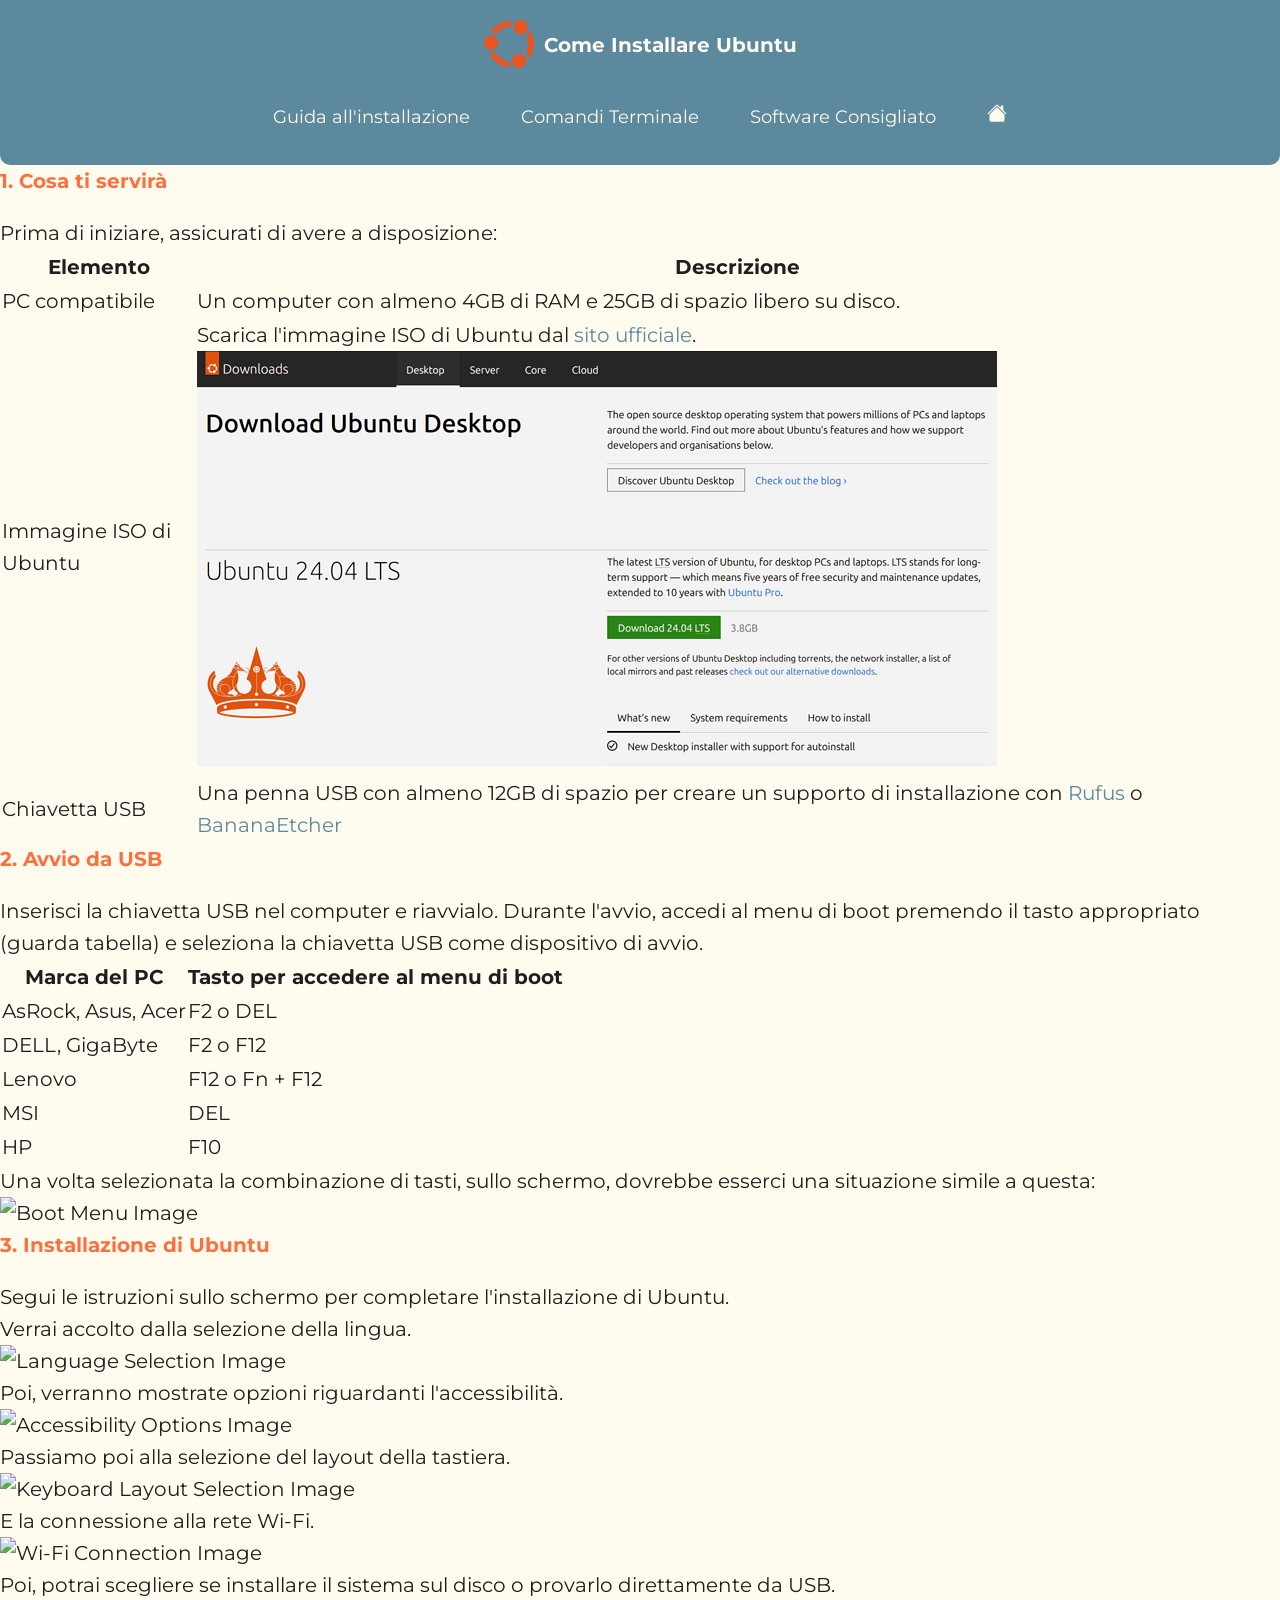
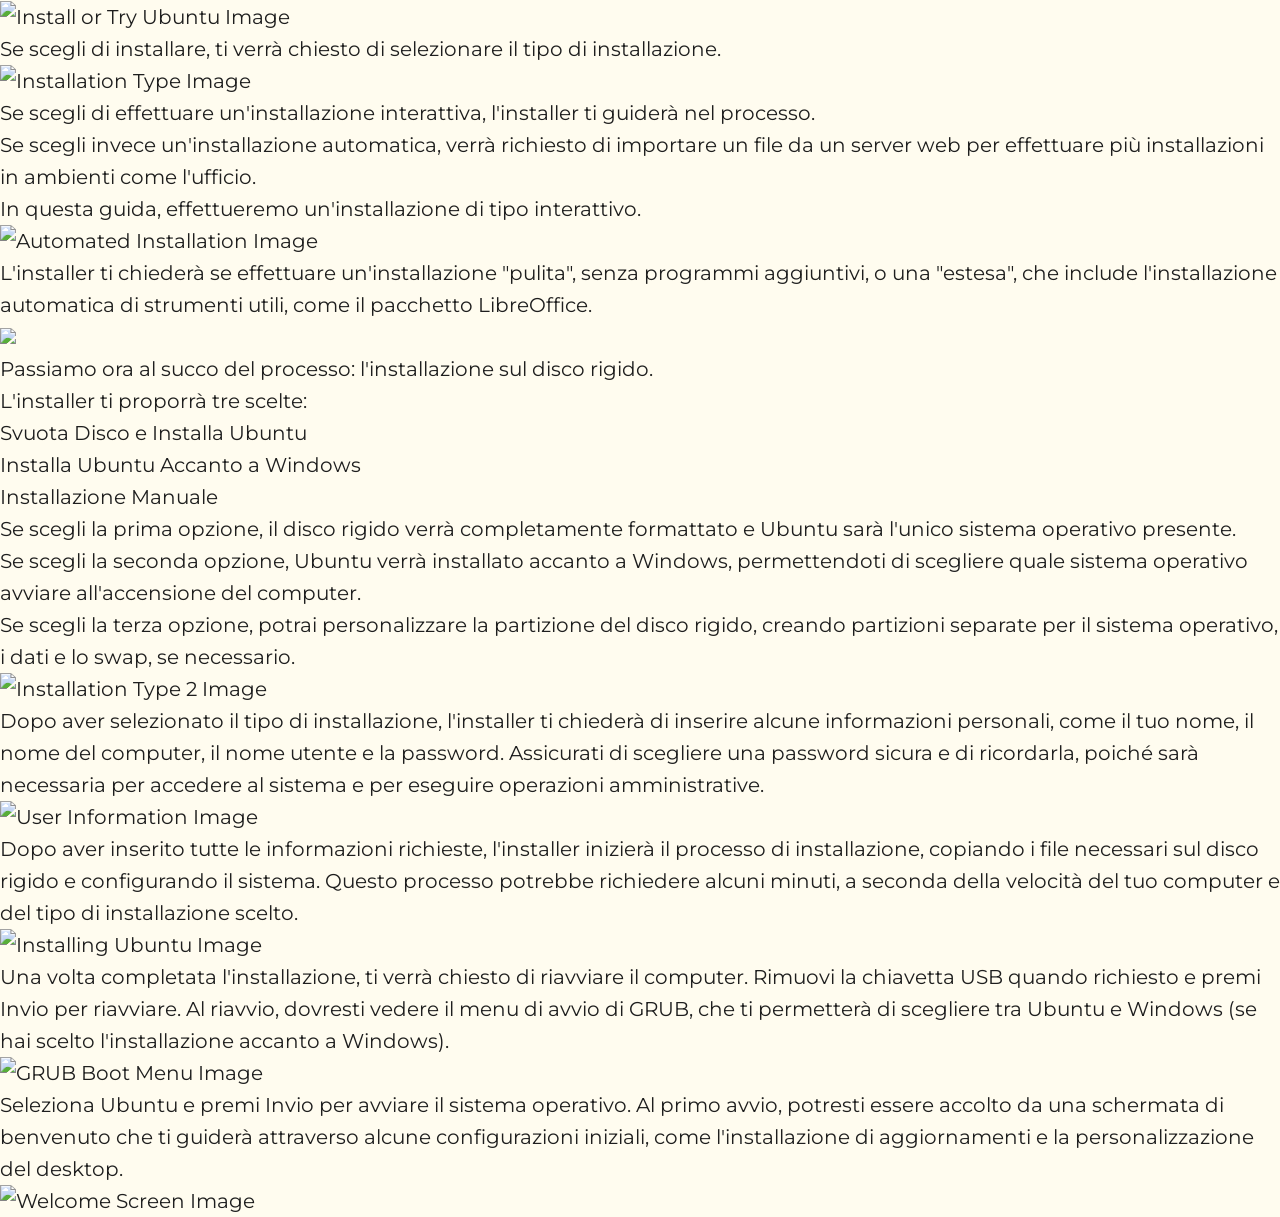
==== installationguide.html @ df973f92 "update del 12/03/2026 Aggiunta di una guida all'installazione di Ubuntu." ====
<!DOCTYPE html>
<html lang="en">

<head>
    <meta charset="UTF-8">
    <meta name="viewport" content="width=device-width, initial-scale=1.0">
    <title>Ubuntu Installation Guide</title>
    <link rel="preconnect" href="https://fonts.googleapis.com">
    <link rel="preconnect" href="https://fonts.gstatic.com" crossorigin>
    <link href="https://fonts.googleapis.com/css2?family=Montserrat:ital,wght@0,100..900;1,100..900&display=swap"
        rel="stylesheet">
    <link rel="stylesheet" href="style2.css">
    <link rel="icon" href="img/tuxub.svg">
</head>

<body>
    <header>
        <h1><svg id="ubuntuicon" xmlns="http://www.w3.org/2000/svg" width="16" height="16" fill="currentColor"
                class="bi bi-ubuntu" viewBox="0 0 16 16">
                <path
                    d="M2.273 9.53a2.273 2.273 0 1 0 0-4.546 2.273 2.273 0 0 0 0 4.547Zm9.467-4.984a2.273 2.273 0 1 0 0-4.546 2.273 2.273 0 0 0 0 4.546M7.4 13.108a5.54 5.54 0 0 1-3.775-2.88 3.27 3.27 0 0 1-1.944.24 7.4 7.4 0 0 0 5.328 4.465c.53.113 1.072.169 1.614.166a3.25 3.25 0 0 1-.666-1.9 6 6 0 0 1-.557-.091m3.828 2.285a2.273 2.273 0 1 0 0-4.546 2.273 2.273 0 0 0 0 4.546m3.163-3.108a7.44 7.44 0 0 0 .373-8.726 3.3 3.3 0 0 1-1.278 1.498 5.57 5.57 0 0 1-.183 5.535 3.26 3.26 0 0 1 1.088 1.693M2.098 3.998a3.3 3.3 0 0 1 1.897.486 5.54 5.54 0 0 1 4.464-2.388c.037-.67.277-1.313.69-1.843a7.47 7.47 0 0 0-7.051 3.745" />
            </svg>Come Installare Ubuntu</h1>
        <nav>
            <ul>

                <li><a href="#">Guida all'installazione</a></li>
                <li><a href="#terminal">Comandi Terminale</a></li>
                <li><a href="#sw">Software Consigliato</a></li>
                <li><a href="index.html"><svg id="houseicon" xmlns="http://www.w3.org/2000/svg" width="16" height="16"
                            fill="currentColor" class="bi bi-house-fill" viewBox="0 0 16 16">
                            <path
                                d="M8.707 1.5a1 1 0 0 0-1.414 0L.646 8.146a.5.5 0 0 0 .708.708L8 2.207l6.646 6.647a.5.5 0 0 0 .708-.708L13 5.793V2.5a.5.5 0 0 0-.5-.5h-1a.5.5 0 0 0-.5.5v1.293z" />
                            <path d="m8 3.293 6 6V13.5a1.5 1.5 0 0 1-1.5 1.5h-9A1.5 1.5 0 0 1 2 13.5V9.293z" />
                        </svg></a></li>
            </ul>
        </nav>
    </header>
    <main>
        <section id="1whatyoullneed">
            <h2>1. Cosa ti servirà</h2>
            <p>Prima di iniziare, assicurati di avere a disposizione:</p>
            <table>
                <tr>
                    <th>Elemento</th>
                    <th>Descrizione</th>
                </tr>
                <tr>
                    <td>PC compatibile</td>
                    <td>Un computer con almeno 4GB di RAM e 25GB di spazio libero su disco.</td>
                </tr>
                <tr>
                    <td>Immagine ISO di Ubuntu</td>
                    <td>Scarica l'immagine ISO di Ubuntu dal <a href="https://ubuntu.com/download/desktop"
                            target="_blank">sito ufficiale</a>.
                        <img src="img/downloadubuntupage.png" alt="Download Ubuntu Page Image">
                    </td>
                </tr>
                <tr>
                    <td>Chiavetta USB</td>
                    <td>Una penna USB con almeno 12GB di spazio per creare un supporto di installazione con <a
                            href="https://rufus.ie" target="_blank">Rufus</a> o <a href="https://etcher.balena.io/"
                            target="_blank">BananaEtcher</a></td>
                </tr>

            </table>
        </section>
        <section id="2boot">
            <h2>2. Avvio da USB</h2>
            <p>Inserisci la chiavetta USB nel computer e riavvialo. Durante l'avvio, accedi al menu di boot premendo il tasto appropriato (guarda tabella) e seleziona la chiavetta USB come dispositivo di avvio.</p>
            <table>
                <tr>
                    <th>Marca del PC</th>
                    <th>Tasto per accedere al menu di boot</th>
                </tr>
                <tr>
                    <td>AsRock, Asus, Acer</td>
                    <td>F2 o DEL</td>
                </tr>
                <tr>
                    <td>DELL, GigaByte</td>
                    <td>F2 o F12</td>
                </tr>
                <tr>
                    <td>Lenovo</td>
                    <td>F12 o Fn + F12</td>
                </tr>
                <tr>
                    <td>MSI</td>
                    <td>DEL</td>
                </tr>
                <tr>
                    <td>HP</td>
                    <td>F10</td>
                </tr>
            </table>
            <p>Una volta selezionata la combinazione di tasti, sullo schermo, dovrebbe esserci una situazione simile a questa:</p>
            <img src="img/bootmenu.png" alt="Boot Menu Image">
        </section>
        <section id="3installation">
            <h2>3. Installazione di Ubuntu</h2>
            <p>Segui le istruzioni sullo schermo per completare l'installazione di Ubuntu.<br>Verrai accolto dalla selezione della lingua.</p>
            <img src="img/lang.png" alt="Language Selection Image">
            <p>Poi, verranno mostrate opzioni riguardanti l'accessibilità.</p>
            <img src="img/accessibility.png" alt="Accessibility Options Image">
            <p>Passiamo poi alla selezione del layout della tastiera.</p>
            <img src="img/keyboard.png" alt="Keyboard Layout Selection Image">
            <p>E la connessione alla rete Wi-Fi.</p>
            <img src="img/wifi.png" alt="Wi-Fi Connection Image">
            <p>Poi, potrai scegliere se installare il sistema sul disco o provarlo direttamente da USB.</p>
            <img src="img/installortry.png" alt="Install or Try Ubuntu Image">
            <p>Se scegli di installare, ti verrà chiesto di selezionare il tipo di installazione.</p>
            <img src="img/installationtype.png" alt="Installation Type Image">
            <p>Se scegli di effettuare un'installazione interattiva, l'installer ti guiderà nel processo.<br>Se scegli invece un'installazione automatica, verrà richiesto di importare un file da un server web per effettuare più installazioni in ambienti come l'ufficio.<br>In questa guida, effettueremo un'installazione di tipo interattivo.</p>
            <img src="img/automatedinstall.png" alt="Automated Installation Image">
            <p>L'installer ti chiederà se effettuare un'installazione "pulita", senza programmi aggiuntivi, o una "estesa", che include l'installazione automatica di strumenti utili, come il pacchetto LibreOffice.</p>
            <img src="cleanorextended.png">
            <p>Passiamo ora al succo del processo: l'installazione sul disco rigido.<br>L'installer ti proporrà tre scelte:</p>
            <ul>
                <li>Svuota Disco e Installa Ubuntu</li>
                <li>Installa Ubuntu Accanto a Windows</li>
                <li>Installazione Manuale</li>
            </ul>
            <p>Se scegli la prima opzione, il disco rigido verrà completamente formattato e Ubuntu sarà l'unico sistema operativo presente.<br>
                Se scegli la seconda opzione, Ubuntu verrà installato accanto a Windows, permettendoti di scegliere quale sistema operativo avviare all'accensione del computer.
                <br>Se scegli la terza opzione, potrai personalizzare la partizione del disco rigido, creando partizioni separate per il sistema operativo, i dati e lo swap, se necessario.</p>
            <img src="img/installationtype2.png" alt="Installation Type 2 Image">
            <p>Dopo aver selezionato il tipo di installazione, l'installer ti chiederà di inserire alcune informazioni personali, come il tuo nome, il nome del computer, il nome utente e la password. Assicurati di scegliere una password sicura e di ricordarla, poiché sarà necessaria per accedere al sistema e per eseguire operazioni amministrative.</p>
            <img src="img/userinfo.png" alt="User Information Image">
            <p>Dopo aver inserito tutte le informazioni richieste, l'installer inizierà il processo di installazione, copiando i file necessari sul disco rigido e configurando il sistema. Questo processo potrebbe richiedere alcuni minuti, a seconda della velocità del tuo computer e del tipo di installazione scelto.</p>
            <img src="img/installing.png" alt="Installing Ubuntu Image">
            <p>Una volta completata l'installazione, ti verrà chiesto di riavviare il computer. Rimuovi la chiavetta USB quando richiesto e premi Invio per riavviare. Al riavvio, dovresti vedere il menu di avvio di GRUB, che ti permetterà di scegliere tra Ubuntu e Windows (se hai scelto l'installazione accanto a Windows).</p>
            <img src="img/grub.png" alt="GRUB Boot Menu Image">
            <p>Seleziona Ubuntu e premi Invio per avviare il sistema operativo. Al primo avvio, potresti essere accolto da una schermata di benvenuto che ti guiderà attraverso alcune configurazioni iniziali, come l'installazione di aggiornamenti e la personalizzazione del desktop.</p>
            <img src="img/welcome.png" alt="Welcome Screen Image">
    </main>
</body>

</html>
---- style2.css ----
:root {
    --colore-primario: #5c899d;
    --colore-secondario: #fffcef;
    --colore-terziario: #1e1e1e;
    --colore-ubuntu: #E95420;
}

* {
    margin: 0;
    padding: 0;
    font-family: Montserrat, 'Segoe UI', Tahoma, Geneva, Verdana, sans-serif;
    font-size: 20px;
}

html {
    scroll-behavior: smooth;
}

body {
    background-color: var(--colore-secondario);
    color: var(--colore-terziario);
    line-height: 1.6
}

a {
    color: var(--colore-primario);
    text-decoration: none;
}

header nav ul li a:hover {
    text-decoration: none
}

#ubuntuicon {
    width: 50px;
    height: 50px;
    margin-right: 10px;
    fill: var(--colore-ubuntu);
}

#houseicon {
    width: 20px;
    height: 20px;
}

a:hover {
    text-decoration: underline;
}

header {
    background-color: var(--colore-primario);
    color: var(--colore-secondario);
    padding: 20px;
    text-align: center;
    border-radius: 0 0 10px 10px;
}

header nav ul {
    list-style: none;
}

header nav ul li {
    display: inline-block;
    padding: 3px 3px;
}

header nav ul li a {
    display: flex;
    align-items: center;
    color: var(--colore-secondario);
    text-decoration: none;
    font-size: 18px;
    padding: 10px 20px;
}

header nav ul li a:hover {
    background-color: var(--colore-secondario);
    color: var(--colore-primario);
    border-radius: 5px;
}

header h1 {
    color: var(--colore-secondario);
    display: flex;
    align-items: center;
    justify-content: center;

}

h1,
h2 {
    margin-bottom: 20px;
    color: #ff6f3c
}
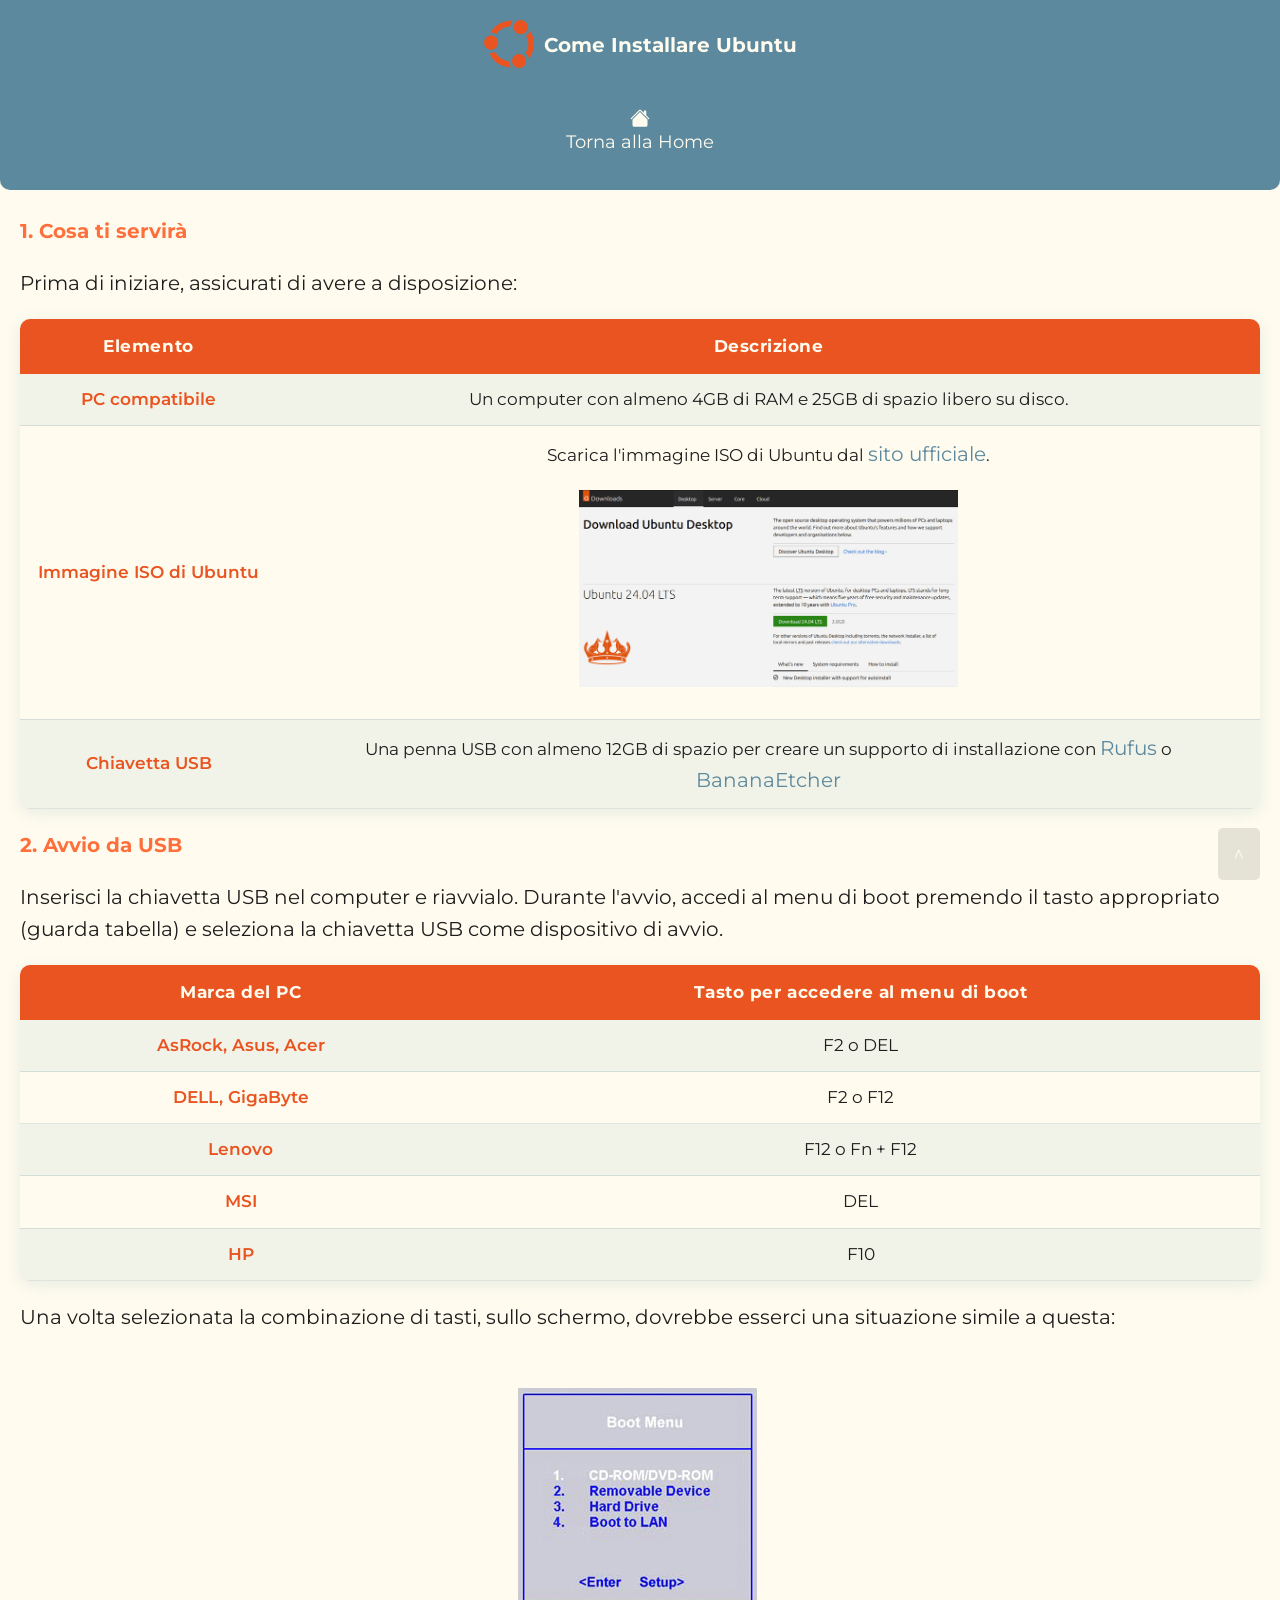
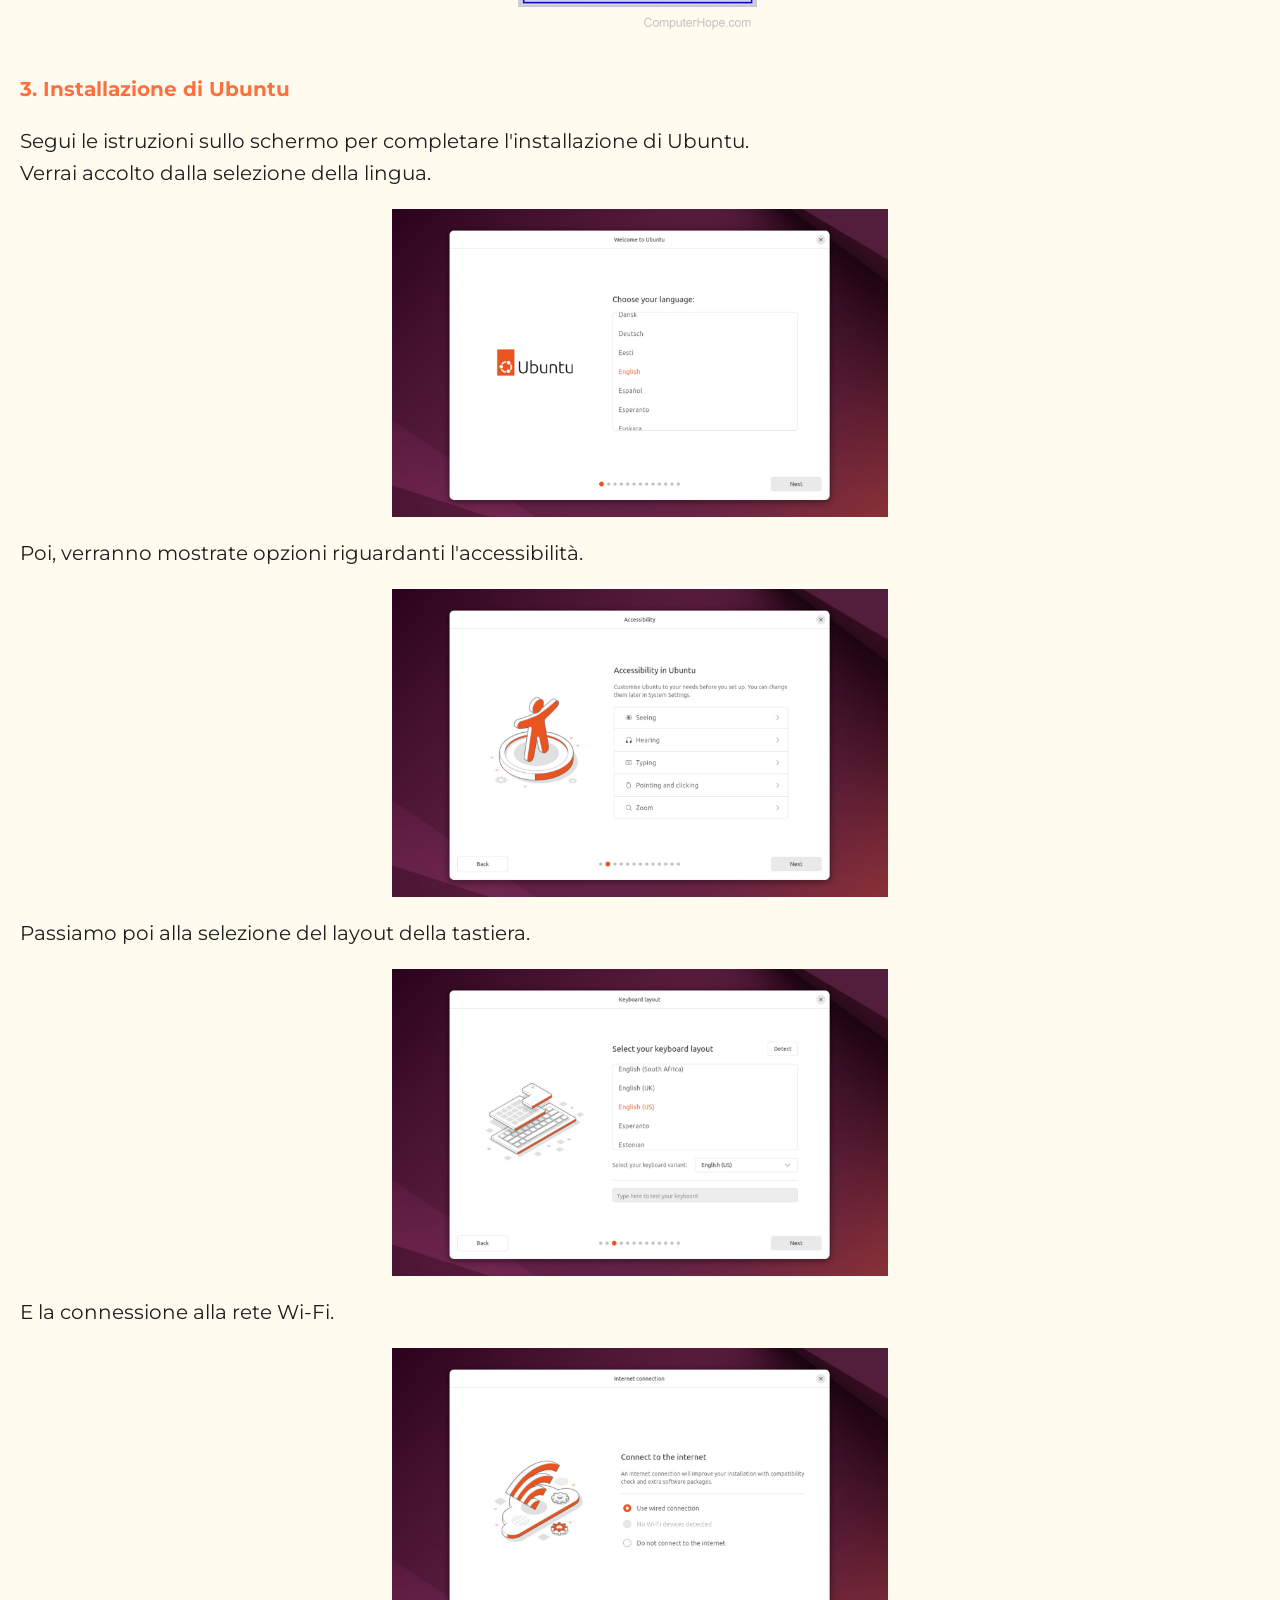
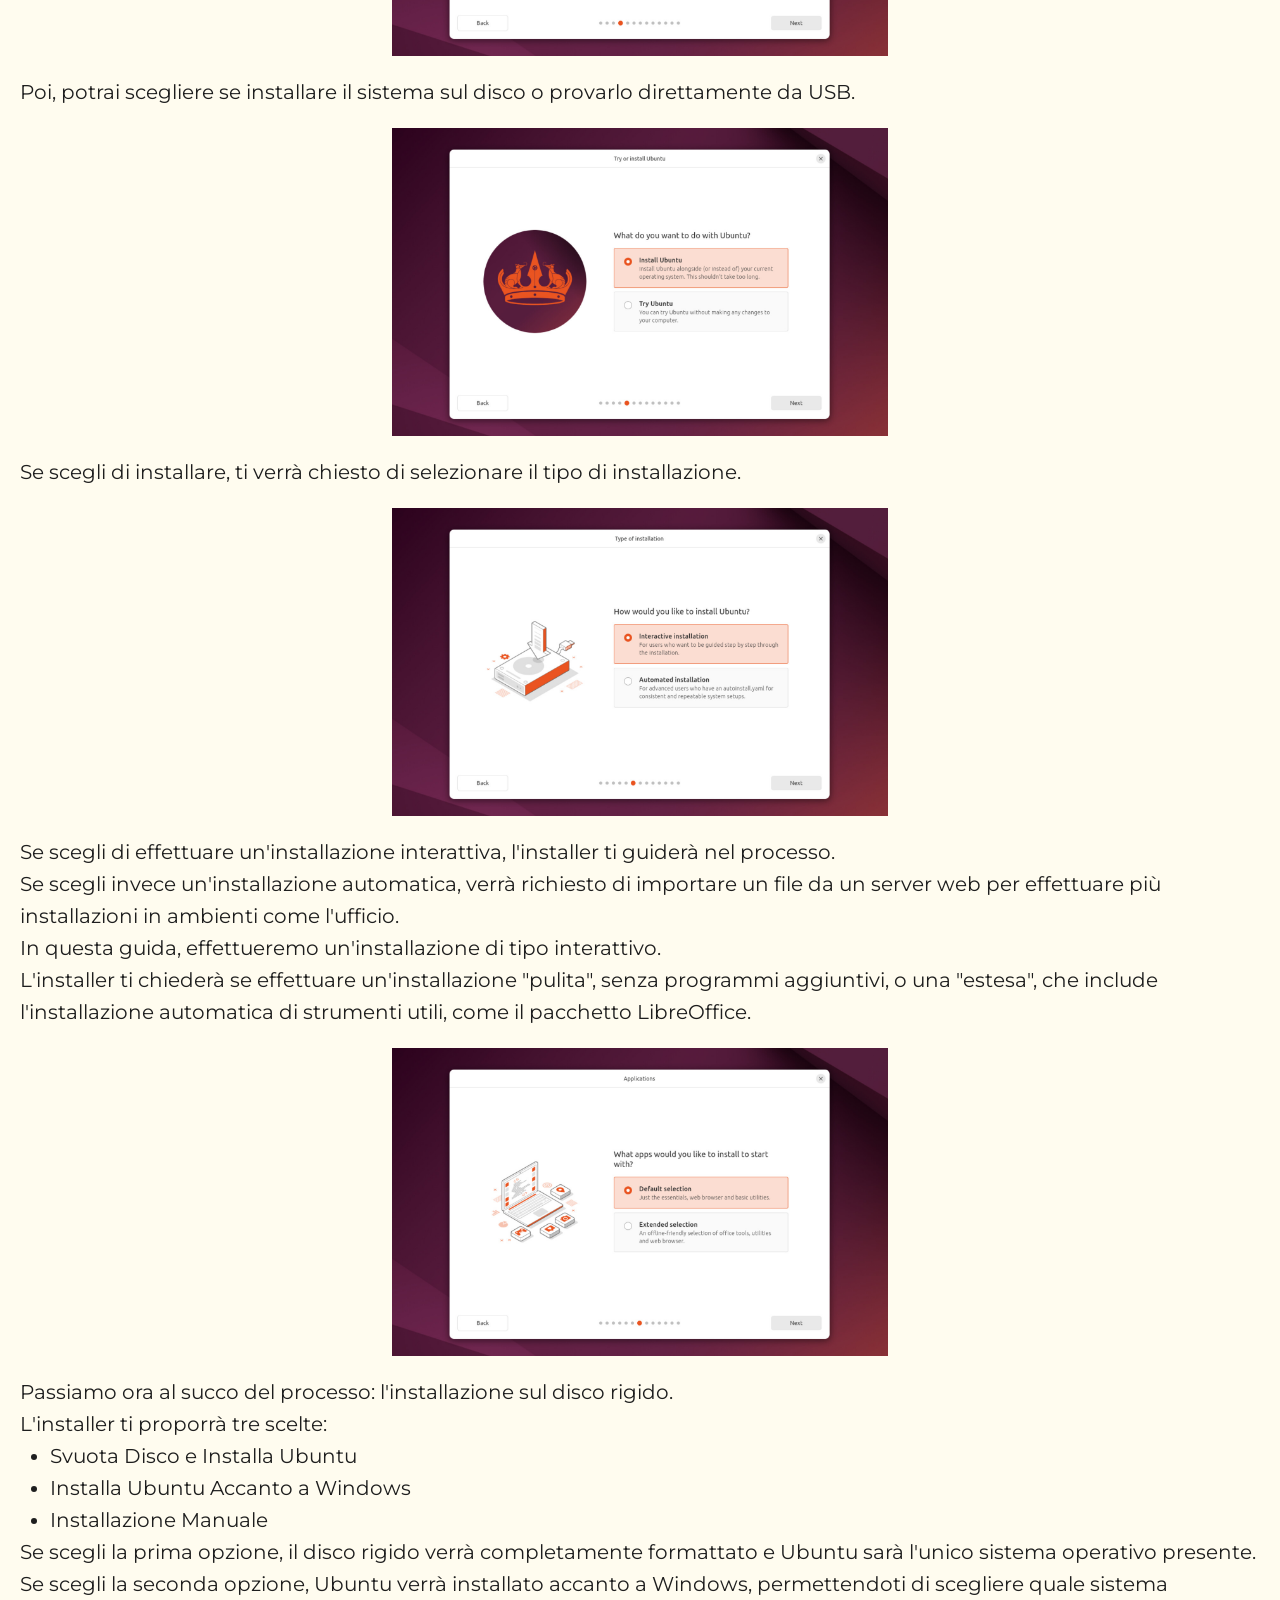
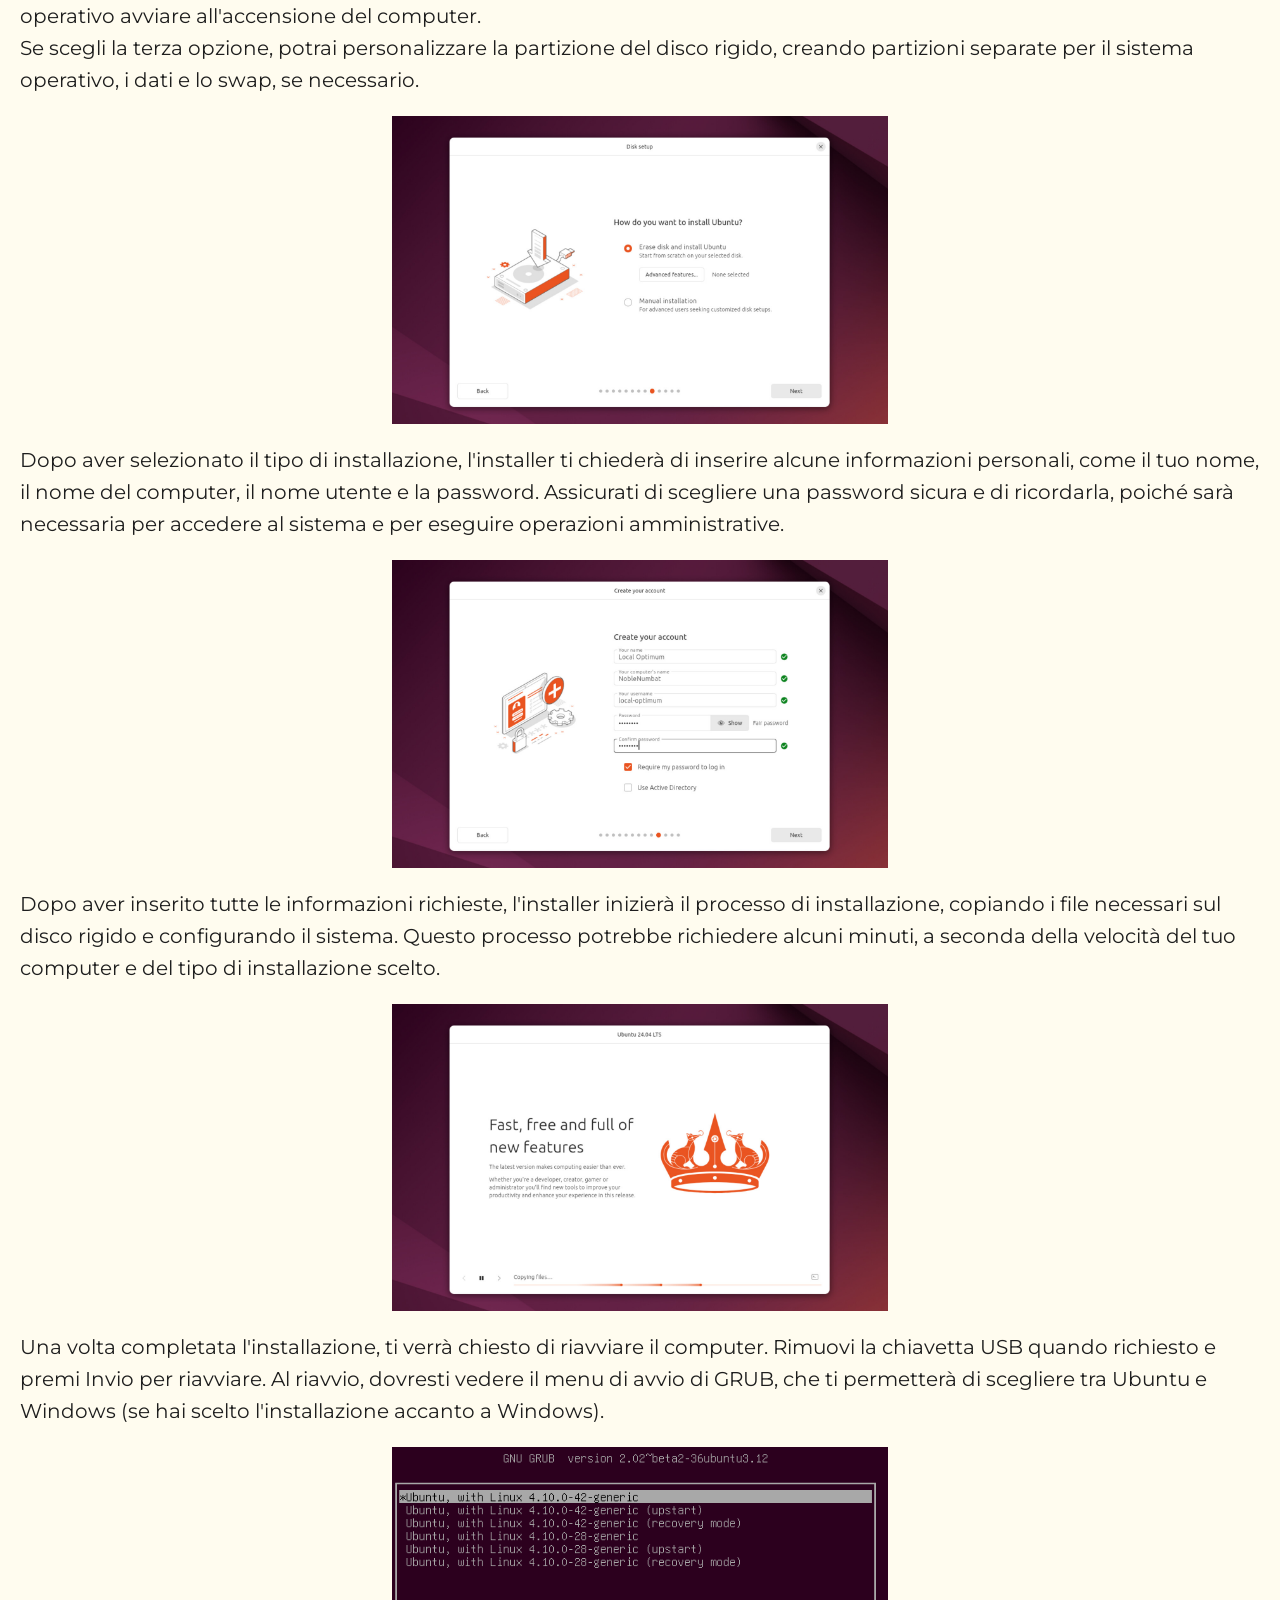
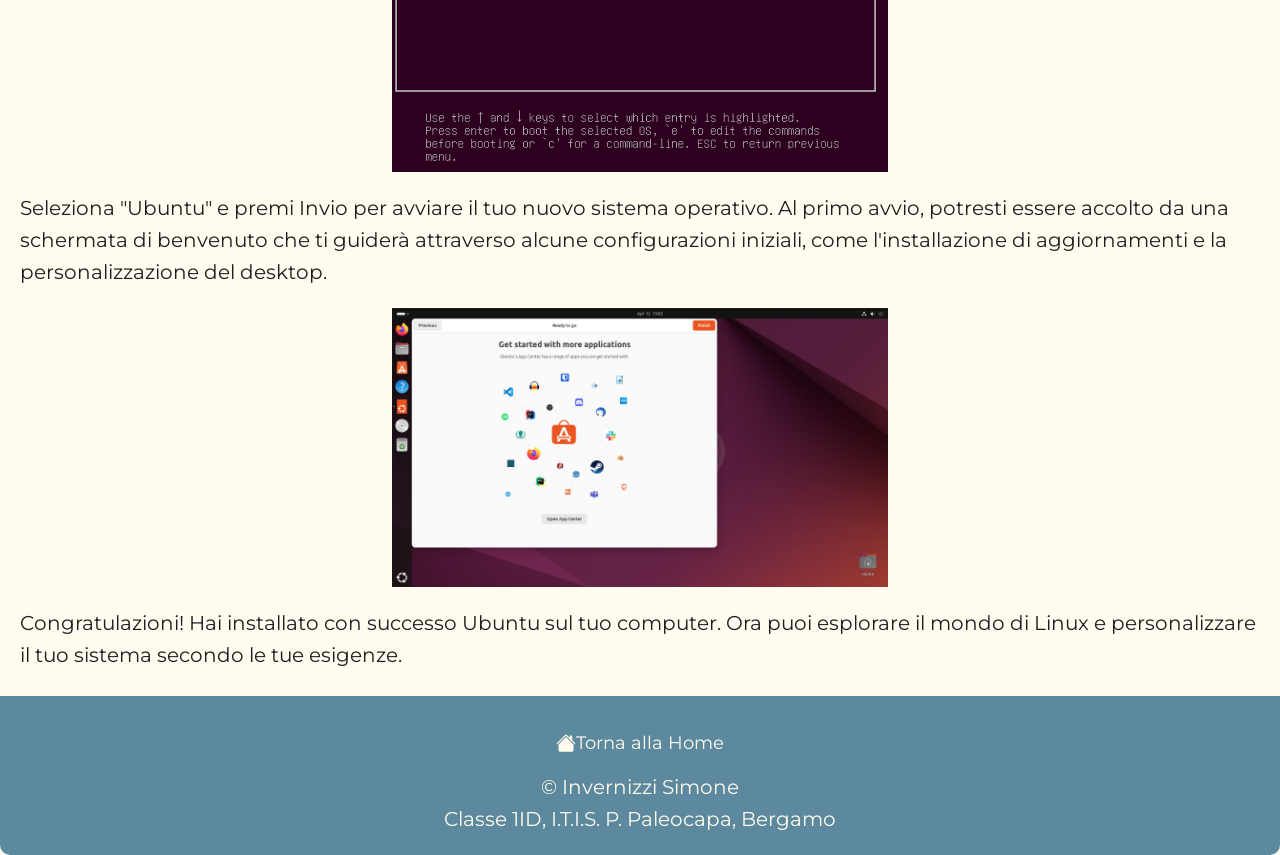
==== commit 6e154d75: "Add files via upload" ====
--- a/installationguide.html
+++ b/installationguide.html
@@ -4,7 +4,7 @@
 <head>
     <meta charset="UTF-8">
     <meta name="viewport" content="width=device-width, initial-scale=1.0">
-    <title>Ubuntu Installation Guide</title>
+    <title>Guida di Installazione di Ubuntu - Il Mondo di Linux</title>
     <link rel="preconnect" href="https://fonts.googleapis.com">
     <link rel="preconnect" href="https://fonts.gstatic.com" crossorigin>
     <link href="https://fonts.googleapis.com/css2?family=Montserrat:ital,wght@0,100..900;1,100..900&display=swap"
@@ -22,16 +22,12 @@
             </svg>Come Installare Ubuntu</h1>
         <nav>
             <ul>
-
-                <li><a href="#">Guida all'installazione</a></li>
-                <li><a href="#terminal">Comandi Terminale</a></li>
-                <li><a href="#sw">Software Consigliato</a></li>
                 <li><a href="index.html"><svg id="houseicon" xmlns="http://www.w3.org/2000/svg" width="16" height="16"
                             fill="currentColor" class="bi bi-house-fill" viewBox="0 0 16 16">
                             <path
                                 d="M8.707 1.5a1 1 0 0 0-1.414 0L.646 8.146a.5.5 0 0 0 .708.708L8 2.207l6.646 6.647a.5.5 0 0 0 .708-.708L13 5.793V2.5a.5.5 0 0 0-.5-.5h-1a.5.5 0 0 0-.5.5v1.293z" />
                             <path d="m8 3.293 6 6V13.5a1.5 1.5 0 0 1-1.5 1.5h-9A1.5 1.5 0 0 1 2 13.5V9.293z" />
-                        </svg></a></li>
+                        </svg>Torna alla Home</a></li>
             </ul>
         </nav>
     </header>
@@ -52,7 +48,7 @@
                     <td>Immagine ISO di Ubuntu</td>
                     <td>Scarica l'immagine ISO di Ubuntu dal <a href="https://ubuntu.com/download/desktop"
                             target="_blank">sito ufficiale</a>.
-                        <img src="img/downloadubuntupage.png" alt="Download Ubuntu Page Image">
+                        <img class="download-page" src="img/downloadubuntupage.png" alt="Download Ubuntu Page Image">
                     </td>
                 </tr>
                 <tr>
@@ -66,7 +62,8 @@
         </section>
         <section id="2boot">
             <h2>2. Avvio da USB</h2>
-            <p>Inserisci la chiavetta USB nel computer e riavvialo. Durante l'avvio, accedi al menu di boot premendo il tasto appropriato (guarda tabella) e seleziona la chiavetta USB come dispositivo di avvio.</p>
+            <p>Inserisci la chiavetta USB nel computer e riavvialo. Durante l'avvio, accedi al menu di boot premendo il
+                tasto appropriato (guarda tabella) e seleziona la chiavetta USB come dispositivo di avvio.</p>
             <table>
                 <tr>
                     <th>Marca del PC</th>
@@ -93,46 +90,84 @@
                     <td>F10</td>
                 </tr>
             </table>
-            <p>Una volta selezionata la combinazione di tasti, sullo schermo, dovrebbe esserci una situazione simile a questa:</p>
-            <img src="img/bootmenu.png" alt="Boot Menu Image">
+            <p>Una volta selezionata la combinazione di tasti, sullo schermo, dovrebbe esserci una situazione simile a
+                questa:</p>
+            <img class="boot-menu" src="img/bootmenu.png" alt="Boot Menu Image">
         </section>
         <section id="3installation">
             <h2>3. Installazione di Ubuntu</h2>
-            <p>Segui le istruzioni sullo schermo per completare l'installazione di Ubuntu.<br>Verrai accolto dalla selezione della lingua.</p>
-            <img src="img/lang.png" alt="Language Selection Image">
+            <p>Segui le istruzioni sullo schermo per completare l'installazione di Ubuntu.<br>Verrai accolto dalla
+                selezione della lingua.</p>
+            <img class="language-selection" src="img/lang.jpeg" alt="Language Selection Image">
             <p>Poi, verranno mostrate opzioni riguardanti l'accessibilità.</p>
-            <img src="img/accessibility.png" alt="Accessibility Options Image">
+            <img class="accessibility-options" src="img/accessibility.jpeg" alt="Accessibility Options Image">
             <p>Passiamo poi alla selezione del layout della tastiera.</p>
-            <img src="img/keyboard.png" alt="Keyboard Layout Selection Image">
+            <img class="keyboard-layout" src="img/keyboard.jpeg" alt="Keyboard Layout Selection Image">
             <p>E la connessione alla rete Wi-Fi.</p>
-            <img src="img/wifi.png" alt="Wi-Fi Connection Image">
+            <img class="wifi-connection" src="img/wifi.jpeg" alt="Wi-Fi Connection Image">
             <p>Poi, potrai scegliere se installare il sistema sul disco o provarlo direttamente da USB.</p>
-            <img src="img/installortry.png" alt="Install or Try Ubuntu Image">
+            <img class="install-or-try" src="img/installortry.jpeg" alt="Install or Try Ubuntu Image">
             <p>Se scegli di installare, ti verrà chiesto di selezionare il tipo di installazione.</p>
-            <img src="img/installationtype.png" alt="Installation Type Image">
-            <p>Se scegli di effettuare un'installazione interattiva, l'installer ti guiderà nel processo.<br>Se scegli invece un'installazione automatica, verrà richiesto di importare un file da un server web per effettuare più installazioni in ambienti come l'ufficio.<br>In questa guida, effettueremo un'installazione di tipo interattivo.</p>
-            <img src="img/automatedinstall.png" alt="Automated Installation Image">
-            <p>L'installer ti chiederà se effettuare un'installazione "pulita", senza programmi aggiuntivi, o una "estesa", che include l'installazione automatica di strumenti utili, come il pacchetto LibreOffice.</p>
-            <img src="cleanorextended.png">
-            <p>Passiamo ora al succo del processo: l'installazione sul disco rigido.<br>L'installer ti proporrà tre scelte:</p>
+            <img class="installation-type" src="img/installationtype.jpeg" alt="Installation Type Image">
+            <p>Se scegli di effettuare un'installazione interattiva, l'installer ti guiderà nel processo.<br>Se scegli
+                invece un'installazione automatica, verrà richiesto di importare un file da un server web per effettuare
+                più installazioni in ambienti come l'ufficio.<br>In questa guida, effettueremo un'installazione di tipo
+                interattivo.</p>    
+            <p>L'installer ti chiederà se effettuare un'installazione "pulita", senza programmi aggiuntivi, o una
+                "estesa", che include l'installazione automatica di strumenti utili, come il pacchetto LibreOffice.</p>
+            <img class="clean-or-extended" src="img/cleanorextended.jpeg">
+            <p>Passiamo ora al succo del processo: l'installazione sul disco rigido.<br>L'installer ti proporrà tre
+                scelte:</p>
             <ul>
                 <li>Svuota Disco e Installa Ubuntu</li>
                 <li>Installa Ubuntu Accanto a Windows</li>
                 <li>Installazione Manuale</li>
             </ul>
-            <p>Se scegli la prima opzione, il disco rigido verrà completamente formattato e Ubuntu sarà l'unico sistema operativo presente.<br>
-                Se scegli la seconda opzione, Ubuntu verrà installato accanto a Windows, permettendoti di scegliere quale sistema operativo avviare all'accensione del computer.
-                <br>Se scegli la terza opzione, potrai personalizzare la partizione del disco rigido, creando partizioni separate per il sistema operativo, i dati e lo swap, se necessario.</p>
-            <img src="img/installationtype2.png" alt="Installation Type 2 Image">
-            <p>Dopo aver selezionato il tipo di installazione, l'installer ti chiederà di inserire alcune informazioni personali, come il tuo nome, il nome del computer, il nome utente e la password. Assicurati di scegliere una password sicura e di ricordarla, poiché sarà necessaria per accedere al sistema e per eseguire operazioni amministrative.</p>
-            <img src="img/userinfo.png" alt="User Information Image">
-            <p>Dopo aver inserito tutte le informazioni richieste, l'installer inizierà il processo di installazione, copiando i file necessari sul disco rigido e configurando il sistema. Questo processo potrebbe richiedere alcuni minuti, a seconda della velocità del tuo computer e del tipo di installazione scelto.</p>
-            <img src="img/installing.png" alt="Installing Ubuntu Image">
-            <p>Una volta completata l'installazione, ti verrà chiesto di riavviare il computer. Rimuovi la chiavetta USB quando richiesto e premi Invio per riavviare. Al riavvio, dovresti vedere il menu di avvio di GRUB, che ti permetterà di scegliere tra Ubuntu e Windows (se hai scelto l'installazione accanto a Windows).</p>
-            <img src="img/grub.png" alt="GRUB Boot Menu Image">
-            <p>Seleziona Ubuntu e premi Invio per avviare il sistema operativo. Al primo avvio, potresti essere accolto da una schermata di benvenuto che ti guiderà attraverso alcune configurazioni iniziali, come l'installazione di aggiornamenti e la personalizzazione del desktop.</p>
-            <img src="img/welcome.png" alt="Welcome Screen Image">
+            <p>Se scegli la prima opzione, il disco rigido verrà completamente formattato e Ubuntu sarà l'unico sistema
+                operativo presente.<br>
+                Se scegli la seconda opzione, Ubuntu verrà installato accanto a Windows, permettendoti di scegliere
+                quale sistema operativo avviare all'accensione del computer.
+                <br>Se scegli la terza opzione, potrai personalizzare la partizione del disco rigido, creando partizioni
+                separate per il sistema operativo, i dati e lo swap, se necessario.
+            </p>
+            <img class="installation-type-2" src="img/installationtype2.jpeg" alt="Installation Type 2 Image">
+            <p>Dopo aver selezionato il tipo di installazione, l'installer ti chiederà di inserire alcune informazioni
+                personali, come il tuo nome, il nome del computer, il nome utente e la password. Assicurati di scegliere
+                una password sicura e di ricordarla, poiché sarà necessaria per accedere al sistema e per eseguire
+                operazioni amministrative.</p>
+            <img class="user-info" src="img/userinfo.jpeg" alt="User Information Image">
+            <p>Dopo aver inserito tutte le informazioni richieste, l'installer inizierà il processo di installazione,
+                copiando i file necessari sul disco rigido e configurando il sistema. Questo processo potrebbe
+                richiedere alcuni minuti, a seconda della velocità del tuo computer e del tipo di installazione scelto.
+            </p>
+            <img class="installing" src="img/installing.jpeg" alt="Installing Ubuntu Image">
+            <p>Una volta completata l'installazione, ti verrà chiesto di riavviare il computer. Rimuovi la chiavetta USB
+                quando richiesto e premi Invio per riavviare. Al riavvio, dovresti vedere il menu di avvio di GRUB, che
+                ti permetterà di scegliere tra Ubuntu e Windows (se hai scelto l'installazione accanto a Windows).</p>
+            <img class="grub-menu" src="img/grub.png" alt="GRUB Boot Menu Image">
+            <p>Seleziona "Ubuntu" e premi Invio per avviare il tuo nuovo sistema operativo. Al primo avvio, potresti essere accolto
+                da una schermata di benvenuto che ti guiderà attraverso alcune configurazioni iniziali, come
+                l'installazione di aggiornamenti e la personalizzazione del desktop.</p>
+            <img class="welcome-screen" src="img/welcome.jpeg" alt="Welcome Screen Image">
+            <p>Congratulazioni! Hai installato con successo Ubuntu sul tuo computer. Ora puoi esplorare il mondo di Linux e
+                personalizzare il tuo sistema secondo le tue esigenze.</p>  
     </main>
+    <footer>
+        <a href="#" class="back-to-top">^</a>
+        <nav>
+            <ul>
+                <li><a href="index.html"><svg id="houseicon" xmlns="http://www.w3.org/2000/svg" width="16" height="16"
+                            fill="currentColor" class="bi bi-house-fill" viewBox="0 0 16 16">
+                            <path
+                                d="M8.707 1.5a1 1 0 0 0-1.414 0L.646 8.146a.5.5 0 0 0 .708.708L8 2.207l6.646 6.647a.5.5 0 0 0 .708-.708L13 5.793V2.5a.5.5 0 0 0-.5-.5h-1a.5.5 0 0 0-.5.5v1.293z" />
+                            <path d="m8 3.293 6 6V13.5a1.5 1.5 0 0 1-1.5 1.5h-9A1.5 1.5 0 0 1 2 13.5V9.293z" />
+                        </svg>Torna alla Home</a></li>
+            </ul>
+        </nav>
+        <p>&copy; Invernizzi Simone<br>
+                Classe 1ID, I.T.I.S. P. Paleocapa, Bergamo<br>
+            </p>
+    </footer>
 </body>
 
-</html>+</html>
--- a/style2.css
+++ b/style2.css
@@ -30,7 +30,9 @@
 header nav ul li a:hover {
     text-decoration: none
 }
-
+footer nav ul li a:hover {
+    text-decoration: none
+}
 #ubuntuicon {
     width: 50px;
     height: 50px;
@@ -53,6 +55,7 @@
     padding: 20px;
     text-align: center;
     border-radius: 0 0 10px 10px;
+    align-items: center;
 }
 
 header nav ul {
@@ -87,8 +90,158 @@
 
 }
 
+footer {
+    background-color: var(--colore-primario);
+    color: var(--colore-secondario);
+    padding: 20px;
+    text-align: center;
+    border-radius: 0 0 10px 10px;
+}
+
+footer nav ul {
+    list-style: none;
+}
+
+footer nav ul li {
+    display: inline-block;
+    padding: 3px 3px;
+}
+
+footer nav ul li a {
+    display: flex;
+    align-items: center;
+    color: var(--colore-secondario);
+    text-decoration: none;
+    font-size: 18px;
+    padding: 10px 20px;
+}
+
+footer nav ul li a:hover {
+    background-color: var(--colore-secondario);
+    color: var(--colore-primario);
+    border-radius: 5px;
+}
+
 h1,
 h2 {
     margin-bottom: 20px;
     color: #ff6f3c
+}
+
+img {
+    max-width: 40%;
+    height:auto;
+    display: block;
+    margin: 20px auto;
+}
+
+main {
+    padding: 25px 20px;
+}
+
+table {
+    width: 100%;
+    border-collapse: collapse;
+    margin: 20px 0;
+    border-radius: 10px;
+    overflow:hidden;
+    box-shadow: 0 4px 16px rgba(92, 137, 157, 0.15);
+}
+
+table th {
+    background-color: var(--colore-ubuntu);
+    color: var(--colore-secondario);
+    padding: 14px 18px;
+    text-align: center;
+    font-weight: 700;
+    letter-spacing: 0.03em;
+    font-size: 17px
+}
+
+table td {
+    padding: 12px 18px;
+    border-bottom: 1px solid rgba(92, 137, 157, 0.2);
+    vertical-align: center;
+    font-size: 17px;
+    text-align: center
+}
+
+table tr:nth-child(even) td {
+    background-color: rgba(92, 137, 157, 0.08);
+}
+
+table td:first-child {
+    font-weight: 600;
+    color: var(--colore-ubuntu);
+    white-space: nowrap;
+}
+
+header nav ul li {
+    display: flex;
+    flex-direction: column;
+    align-items: center;
+}
+
+header nav ul li a {
+    flex-direction: column;
+    justify-content: center;
+    align-items: center;
+}
+
+header nav ul li svg {
+    margin: 5px 0 0 0;
+}
+
+main ul li {
+    margin: 0 0 0 30px;
+}
+
+.back-to-top {
+    position: fixed;
+    right: 20px;
+    bottom: 20px;
+    background-color: rgba(0,0,0,0.1);
+    color: var(--colore-secondario);
+    padding: 10px 15px;
+    border-radius: 5px;
+    font-size: 20px;
+    text-decoration: none;
+}
+
+.back-to-top:hover {
+    background-color: var(--colore-ubuntu);
+    text-decoration: none;
+}
+
+@media (max-width: 768px) {
+
+    header {
+        padding: 5px;
+        align-items: center;
+    }
+
+    header nav ul {
+        display: none;
+    }
+
+    #wil .linus {
+        width: auto;
+        height: auto;
+        max-width: 200px;
+        margin: 0 auto;
+        display: block;
+    }
+
+    footer nav ul {
+        display: none;
+    }
+
+    .back-to-top {
+        right: 5px;
+        bottom: 5px;
+    }
+
+    img {
+        max-width: 100%;
+    }
 }
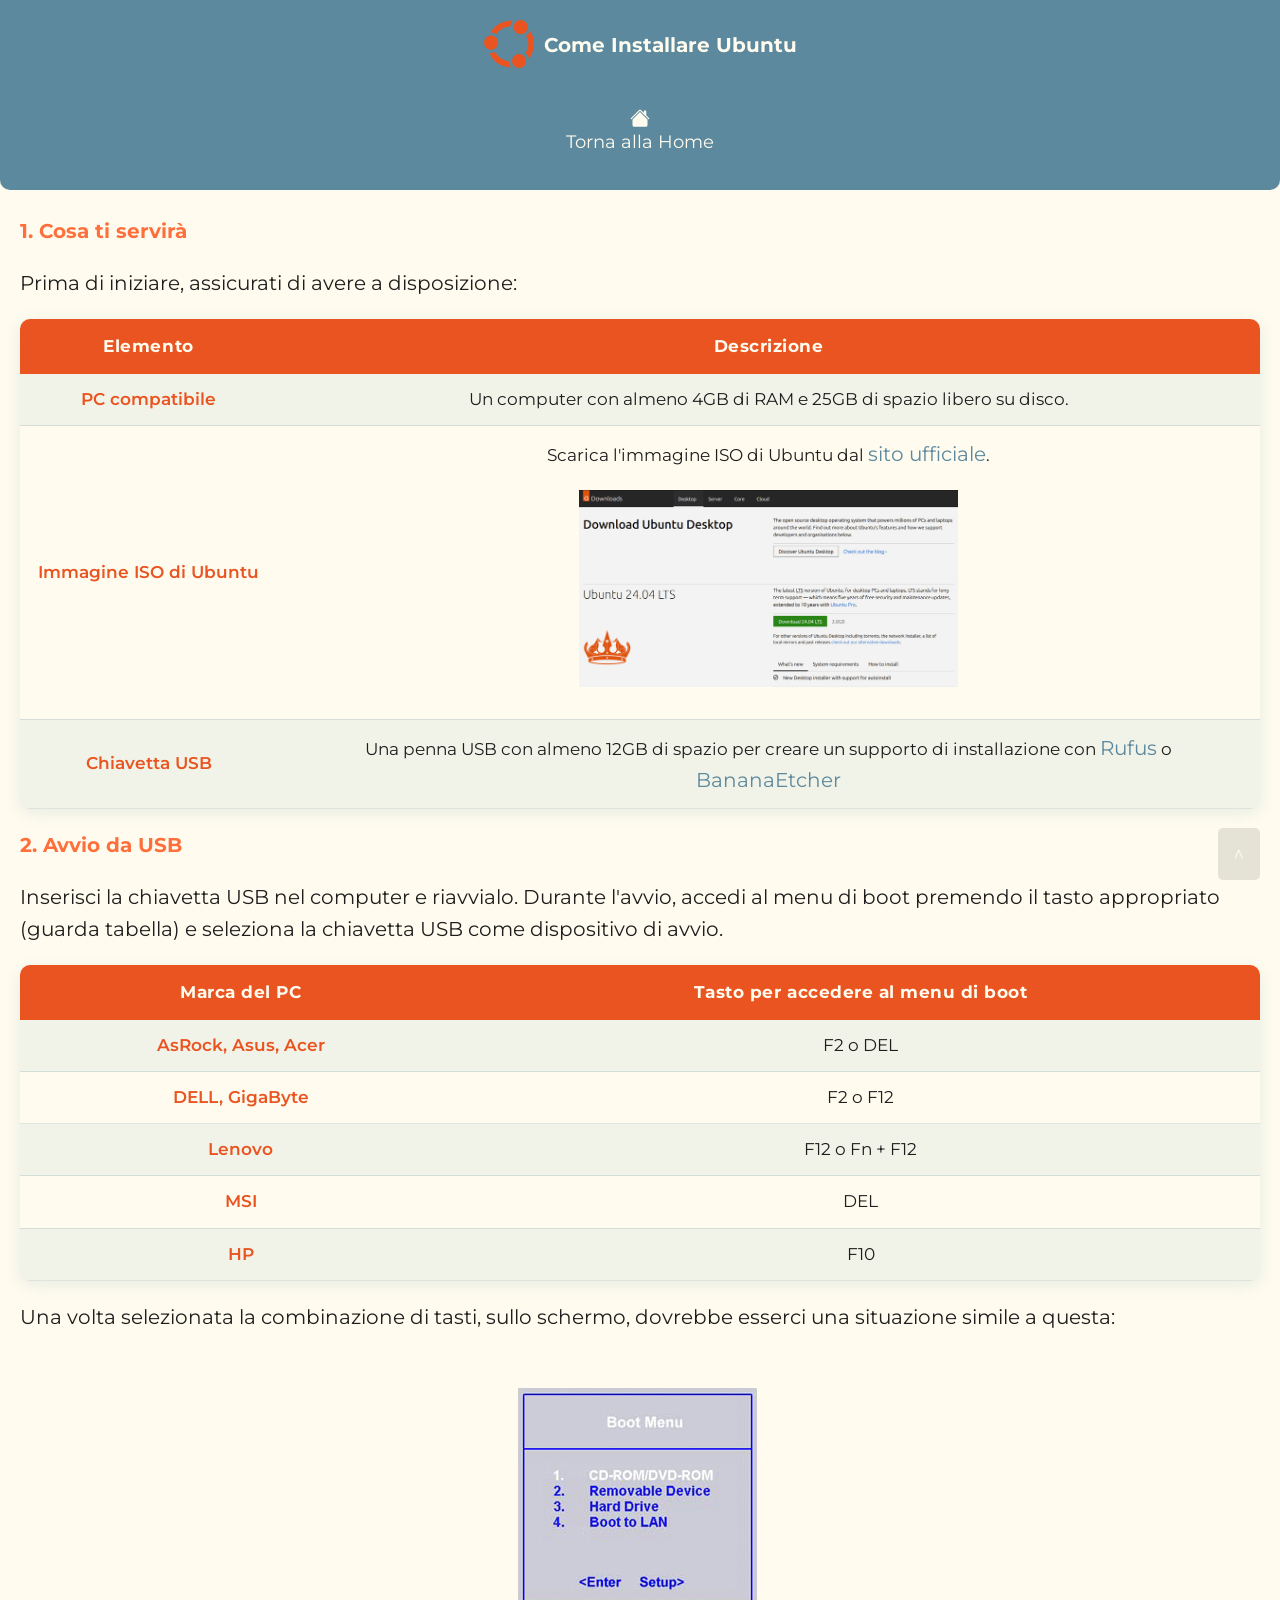
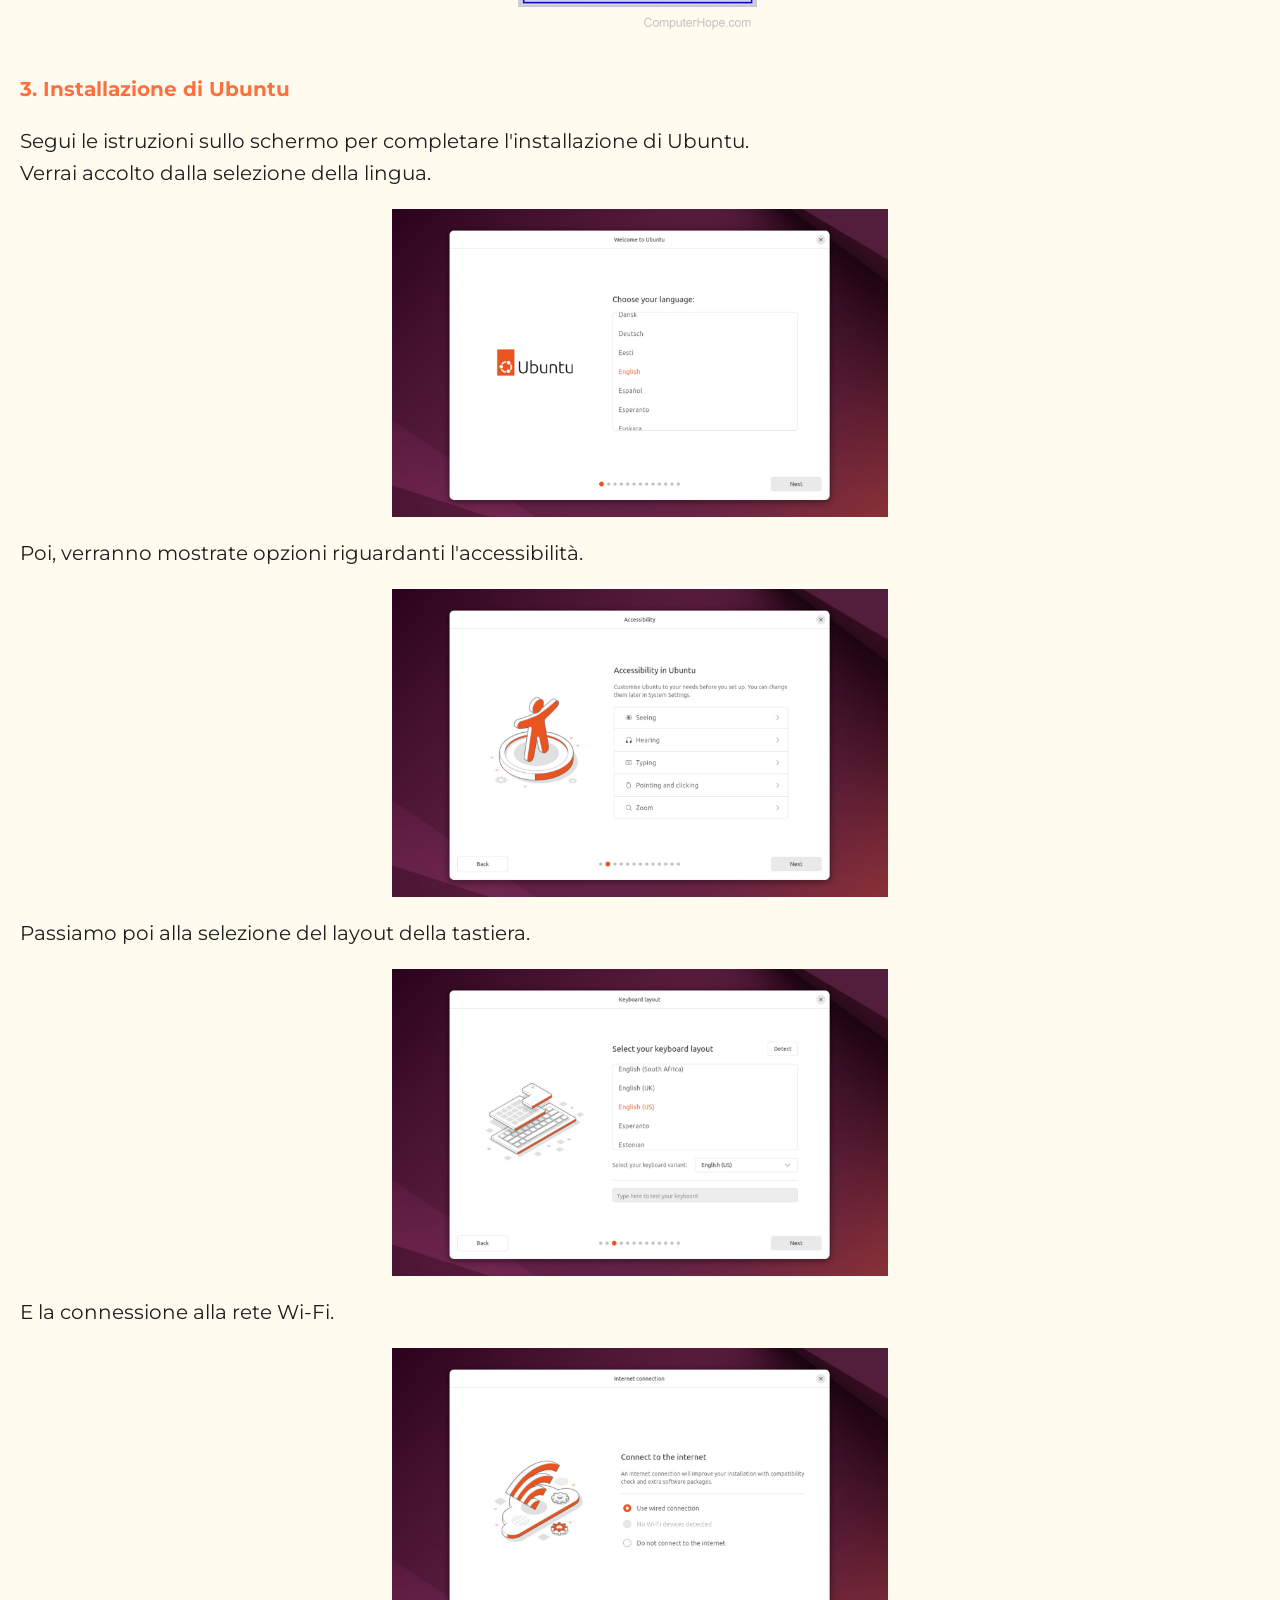
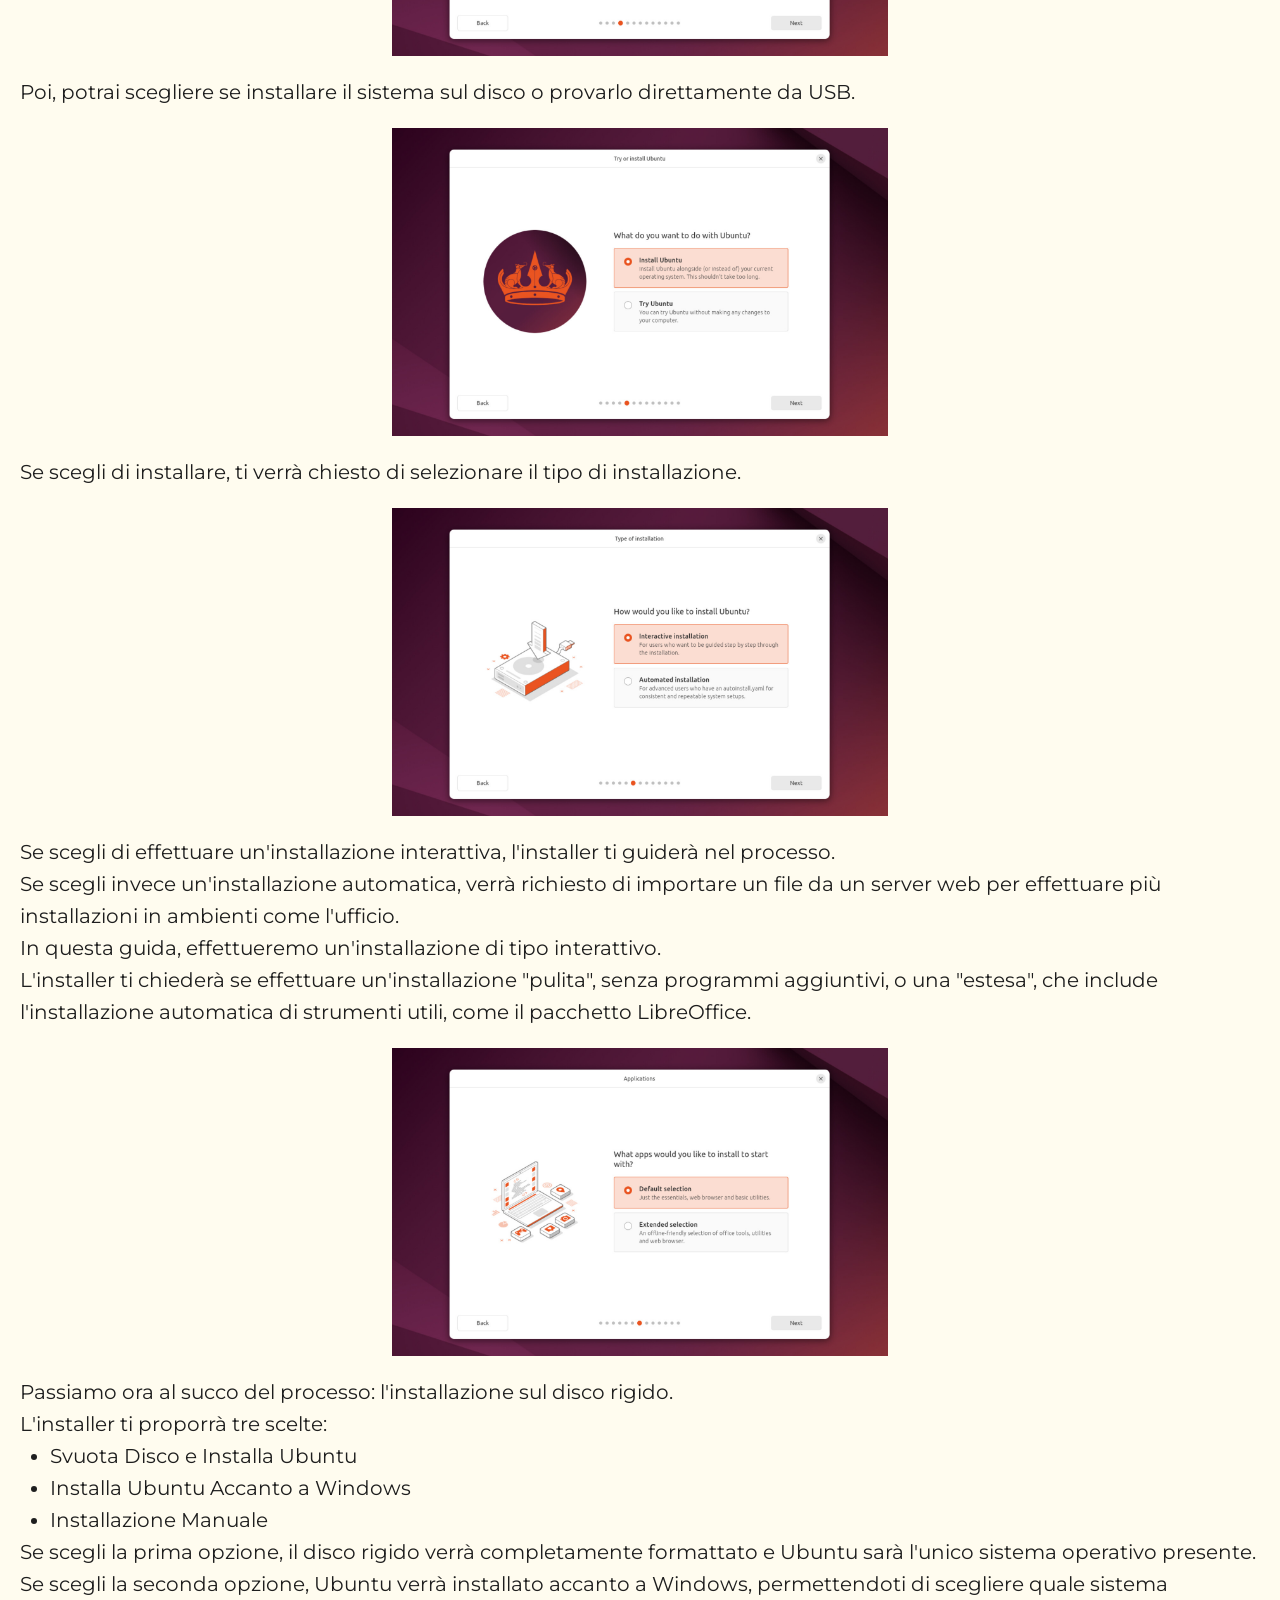
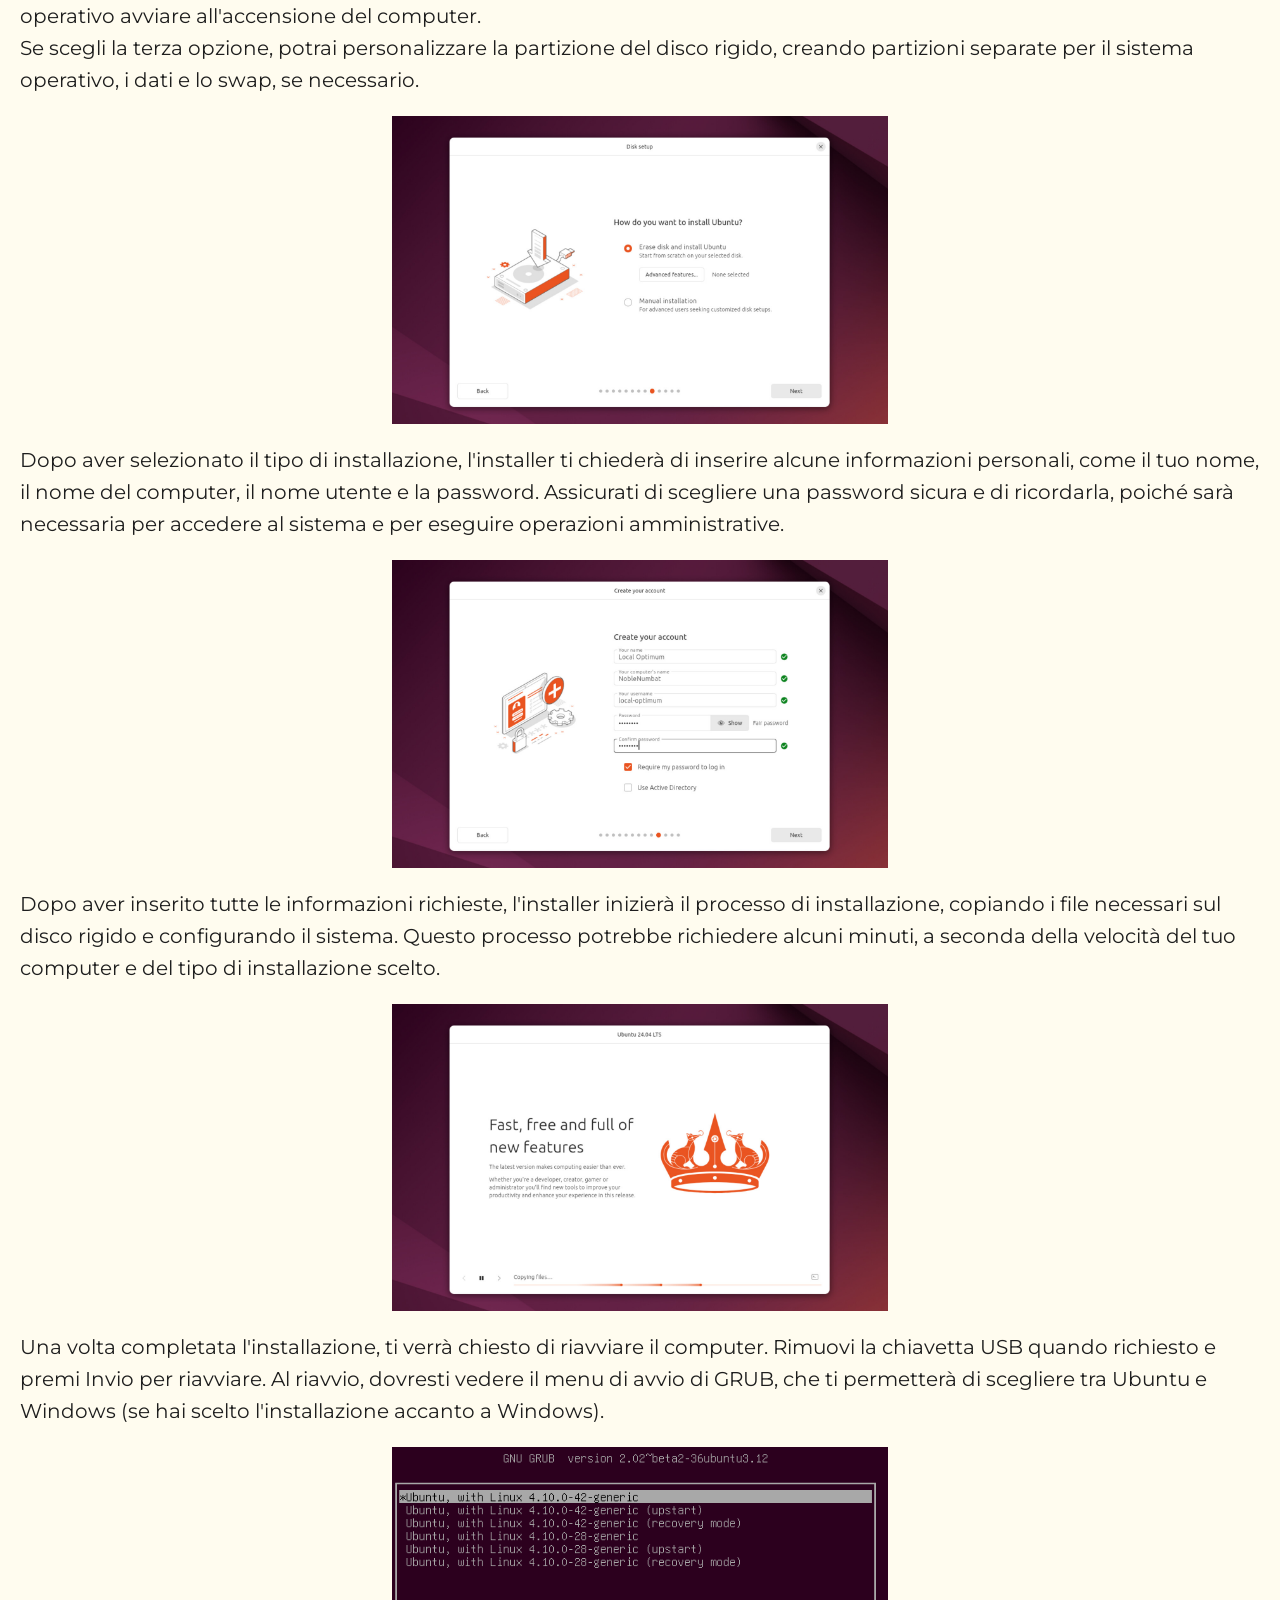
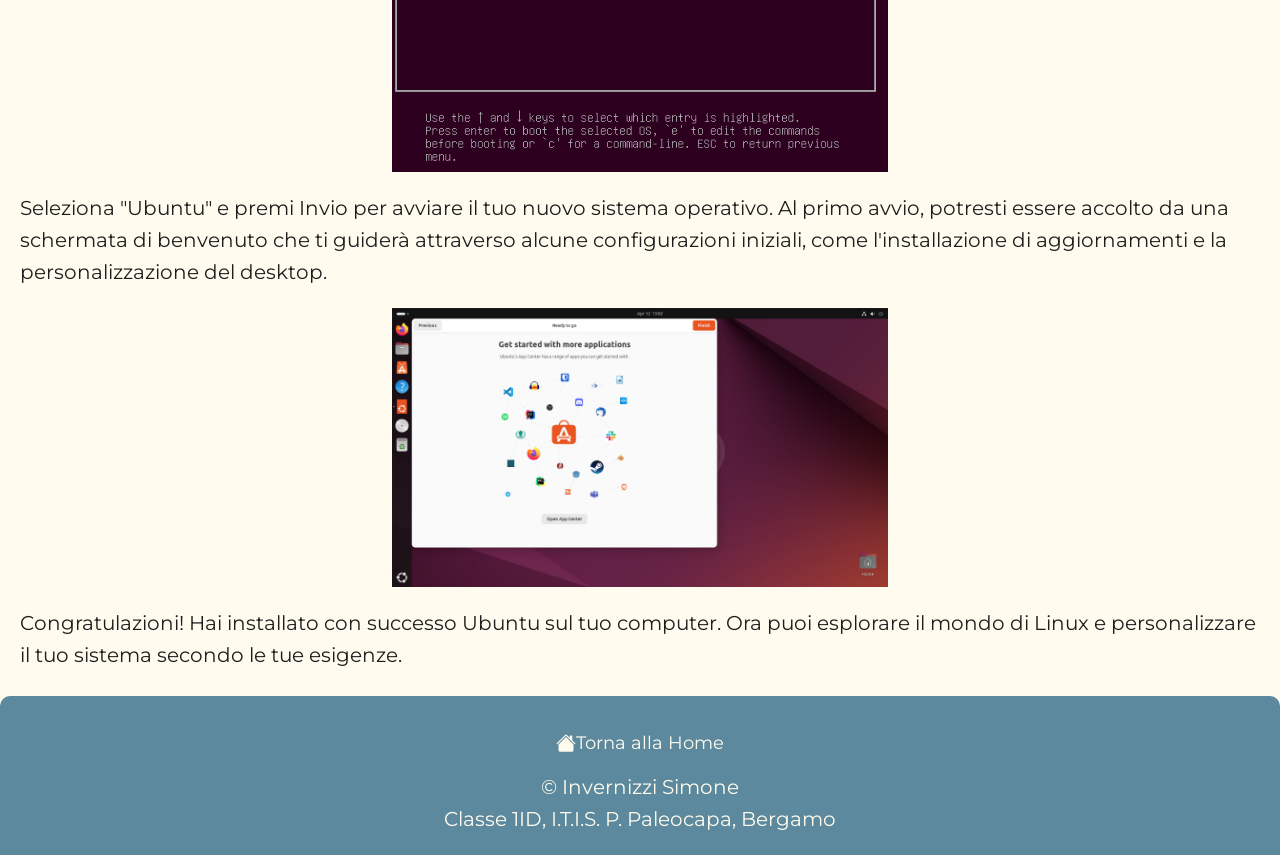
==== commit 420133e1: "Add files via upload" ====
--- a/installationguide.html
+++ b/installationguide.html
@@ -150,7 +150,8 @@
                 l'installazione di aggiornamenti e la personalizzazione del desktop.</p>
             <img class="welcome-screen" src="img/welcome.jpeg" alt="Welcome Screen Image">
             <p>Congratulazioni! Hai installato con successo Ubuntu sul tuo computer. Ora puoi esplorare il mondo di Linux e
-                personalizzare il tuo sistema secondo le tue esigenze.</p>  
+                personalizzare il tuo sistema secondo le tue esigenze.</p>
+        </section>
     </main>
     <footer>
         <a href="#" class="back-to-top">^</a>
--- a/style2.css
+++ b/style2.css
@@ -10,6 +10,7 @@
     padding: 0;
     font-family: Montserrat, 'Segoe UI', Tahoma, Geneva, Verdana, sans-serif;
     font-size: 20px;
+    box-sizing: border-box;
 }
 
 html {
@@ -95,7 +96,7 @@
     color: var(--colore-secondario);
     padding: 20px;
     text-align: center;
-    border-radius: 0 0 10px 10px;
+    border-radius: 10px 10px 0 0;
 }
 
 footer nav ul {
@@ -161,7 +162,7 @@
 table td {
     padding: 12px 18px;
     border-bottom: 1px solid rgba(92, 137, 157, 0.2);
-    vertical-align: center;
+    vertical-align: middle;
     font-size: 17px;
     text-align: center
 }
@@ -217,7 +218,6 @@
 
     header {
         padding: 5px;
-        align-items: center;
     }
 
     header nav ul {
